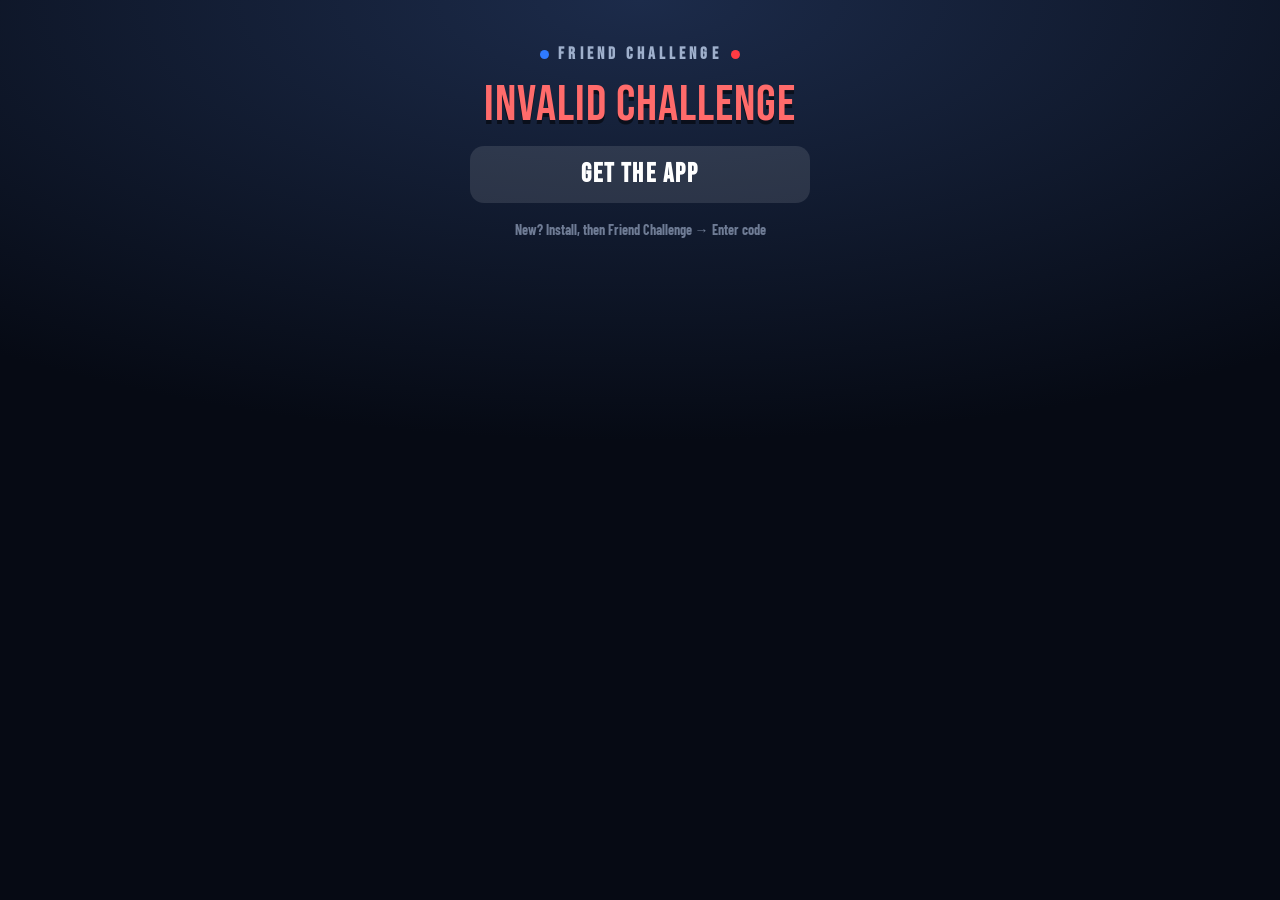
==== c/index.html @ f09fc26f "Friend Challenge link page (/c/)" ====
<!doctype html>
<html lang="en">
<head>
<meta charset="utf-8">
<meta name="viewport" content="width=device-width,initial-scale=1">
<title>Taekwondo Challenge</title>
<meta property="og:title" content="Taekwondo Master: Friend Challenge">
<meta property="og:description" content="How many boards can you break in 30 seconds?">
<style>
  @font-face{font-family:"BHS";src:url(fonts/bhs_ko.woff2) format("woff2");font-display:swap}
  @font-face{font-family:"Bebas";src:url(fonts/bebas.woff2) format("woff2");font-display:swap}
  @font-face{font-family:"Barlow";font-weight:700;src:url(fonts/barlow700.woff2) format("woff2");font-display:swap}
  :root{--sub:#9fb0cc;--gold:#ffd23f}
  *{box-sizing:border-box}
  body{margin:0;min-height:100vh;background:radial-gradient(120% 70% at 50% 0%,#1c2b4a 0%,#060a14 70%);color:#fff;
    font-family:"Barlow","BHS","Apple SD Gothic Neo","Malgun Gothic",sans-serif;font-weight:700;display:flex;justify-content:center;padding:44px 20px}
  html[lang=ko] body{font-family:"BHS","Apple SD Gothic Neo","Malgun Gothic",sans-serif;font-weight:400}
  main{width:100%;max-width:340px;text-align:center;display:flex;flex-direction:column;align-items:center;gap:16px}
  .tag{display:flex;align-items:center;gap:9px;font-family:"Bebas","BHS",sans-serif;font-size:17px;letter-spacing:.24em;color:var(--sub)}
  html[lang=ko] .tag{font-size:15px;letter-spacing:.12em}
  .tag:before,.tag:after{content:"";width:9px;height:9px;border-radius:50%;background:#2f7bff}.tag:after{background:#ff3b43}
  h1{font-family:"Bebas","BHS",sans-serif;font-weight:400;font-size:50px;line-height:1;margin:0;letter-spacing:.02em;text-shadow:0 4px 0 #0008}
  html[lang=ko] h1{font-family:"BHS",sans-serif;font-size:40px;letter-spacing:0}
  .card{width:200px;border-radius:18px;padding:18px 12px 8px;background:linear-gradient(160deg,#3d86ff,#1646a8);box-shadow:0 6px 0 #0006;display:flex;flex-direction:column;align-items:center}
  .card i{font-style:normal;font-size:20px;max-width:100%;overflow:hidden;text-overflow:ellipsis;white-space:nowrap;opacity:.95}
  .card b{font-family:"Bebas",sans-serif;font-weight:400;font-size:112px;line-height:1;letter-spacing:.02em;text-shadow:0 5px 0 #0004;margin-top:2px}
  .sub{font-size:17px;color:var(--sub)}
  .code{display:flex;align-items:center;gap:10px;font-size:15px;color:#7f8fab}
  .code b{color:#e8eef8;letter-spacing:.16em;font-family:"Bebas",sans-serif;font-weight:400;font-size:24px}
  .code button{border:1px solid #2a3550;background:transparent;color:var(--sub);border-radius:8px;padding:5px 11px;font:inherit;font-size:14px;cursor:pointer}
  .btn{display:block;width:100%;border-radius:14px;padding:15px;font-size:20px;text-decoration:none}
  html:not([lang=ko]) .btn{font-family:"Bebas",sans-serif;font-size:26px;letter-spacing:.08em;padding:13px}
  .main{background:var(--gold);color:#10151f;box-shadow:0 4px 0 #b88d00}
  .sec{background:#ffffff1c;color:#fff}
  .hint{font-size:14px;color:#6f7c95;line-height:1.6}
  .err{color:#ff6b6b}
  html[lang=ko] .sub,html[lang=ko] .hint,html[lang=ko] .code span,html[lang=ko] .code button{font-family:"Apple SD Gothic Neo","Malgun Gothic",sans-serif;font-weight:700}
</style>
</head>
<body>
<main>
  <div class="tag" id="tag">FRIEND CHALLENGE</div>
  <h1 id="head">Challenge!</h1>
  <div class="card" id="card"><i id="who"></i><b id="num"></b></div>
  <div class="sub" id="sub">30 seconds · can you beat it?</div>
  <div class="code" id="codeRow"><span id="codeLabel">CODE</span><b id="code"></b><button id="copy">Copy</button></div>
  <a class="btn main" id="open" href="#">Play in the app</a>
  <a class="btn sec" id="ios" href="https://apps.apple.com/app/id6821990357?pt=challenge&amp;ct=friend-challenge">Get the app</a>
  <div class="hint" id="hint">New? Install, then Friend Challenge → Enter code</div>
</main>
<script>
(function () {
  var q = new URLSearchParams(location.search);
  var K = q.get('l') === 'ko' || (!q.get('l') && /^ko/i.test(navigator.language || ''));
  var AB = '23456789ABCDEFGHJKLMNPQRSTUVWXYZ';
  function dec(code) {   // 앱(chDec)과 같은 방식
    var s = String(code || '').toUpperCase().replace(/[^0-9A-Z]/g, '').replace(/O/g, '0').replace(/I/g, '1');
    if (s.length !== 7) return null;
    var c = 0, v = 0, i;
    for (i = 0; i < 6; i++) { if (AB.indexOf(s[i]) < 0) return null; c = (c * 7 + AB.indexOf(s[i]) + i) % 32; }
    if (AB[c] !== s[6]) return null;
    for (i = 0; i < 6; i++) v = v * 32 + AB.indexOf(s[i]);
    return { n: v % 1024, code: s.slice(0, 3) + '-' + s.slice(3) };
  }
  var $ = function (id) { return document.getElementById(id); };
  var name = (q.get('n') || '').slice(0, 12), d = dec(q.get('k'));
  document.documentElement.lang = K ? 'ko' : 'en';
  if (K) {
    document.title = '태권도 격파 도전장';
    $('tag').textContent = '친구 도전장'; $('head').textContent = '도전장 도착!';
    $('sub').textContent = '30초 격파 · 넘어 볼래?'; $('codeLabel').textContent = '코드'; $('copy').textContent = '복사';
    $('open').textContent = '앱에서 도전하기'; $('ios').textContent = '앱 받기';
    $('hint').textContent = '처음이면 설치 후 친구 도전장 → 받은 코드 입력';
  }
  if (!d) {
    $('head').innerHTML = '<span class="err">' + (K ? '도전장이 올바르지 않아요' : 'Invalid challenge') + '</span>';
    ['card', 'sub', 'codeRow', 'open'].forEach(function (id) { $(id).style.display = 'none'; });
    return;
  }
  $('who').textContent = name || (K ? '친구' : 'Friend');
  $('num').textContent = d.n;
  $('code').textContent = d.code;
  $('open').href = 'taekwondomaster://c?k=' + encodeURIComponent(d.code) + (name ? '&n=' + encodeURIComponent(name) : '');
  $('copy').onclick = function () {
    var b = this;
    (navigator.clipboard ? navigator.clipboard.writeText(d.code) : Promise.reject()).then(function () { b.textContent = K ? '복사됨 ✓' : 'Copied ✓'; }).catch(function () {});
  };
})();
</script>
</body>
</html>
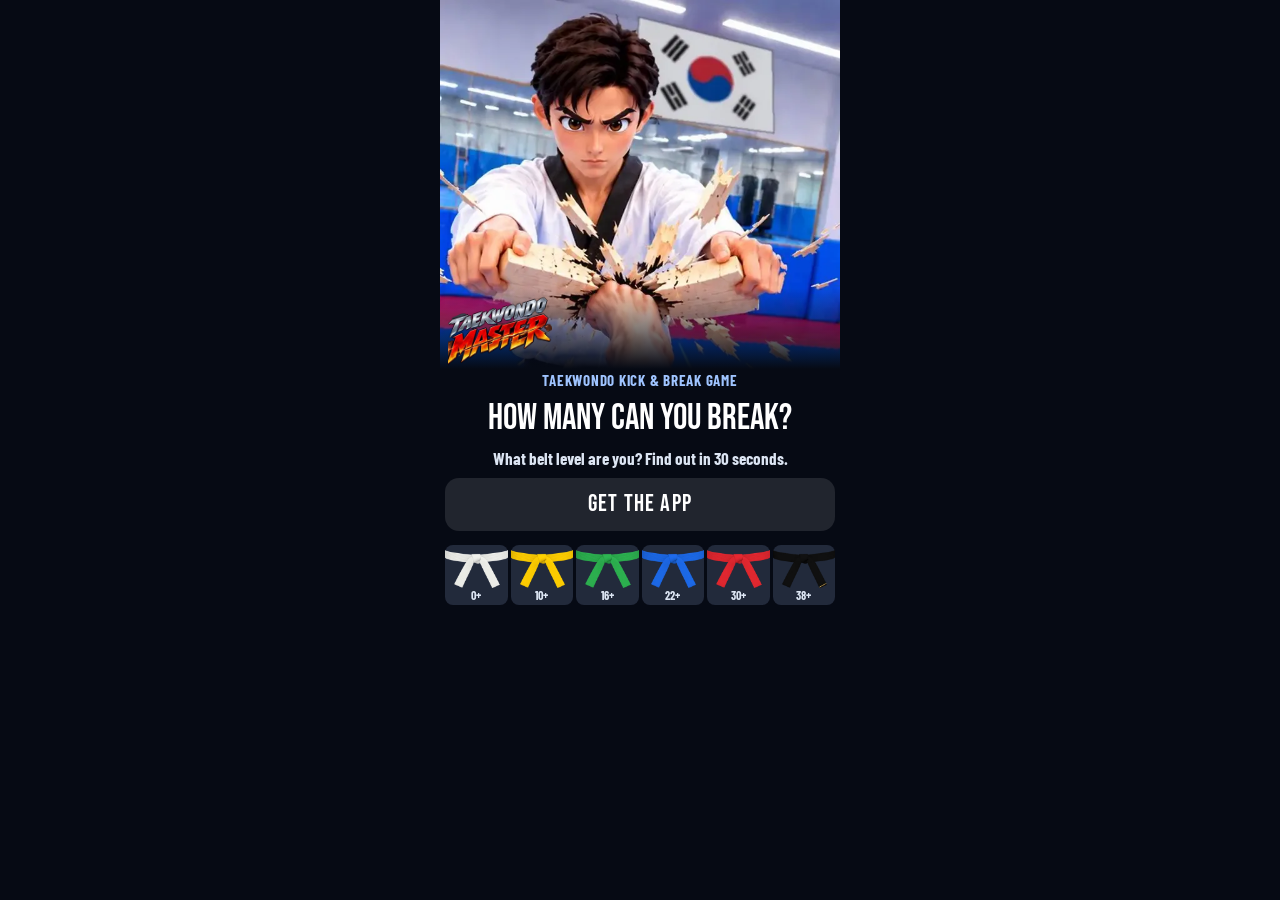
==== commit f8f5a9ca: "Friend Challenge link page: OG preview images (ko/en), animated kick hero, belt levels, /c/ko/ Co-Au" ====
--- a/c/index.html
+++ b/c/index.html
@@ -4,88 +4,38 @@
 <meta charset="utf-8">
 <meta name="viewport" content="width=device-width,initial-scale=1">
 <title>Taekwondo Challenge</title>
-<meta property="og:title" content="Taekwondo Master: Friend Challenge">
-<meta property="og:description" content="How many boards can you break in 30 seconds?">
-<style>
-  @font-face{font-family:"BHS";src:url(fonts/bhs_ko.woff2) format("woff2");font-display:swap}
-  @font-face{font-family:"Bebas";src:url(fonts/bebas.woff2) format("woff2");font-display:swap}
-  @font-face{font-family:"Barlow";font-weight:700;src:url(fonts/barlow700.woff2) format("woff2");font-display:swap}
-  :root{--sub:#9fb0cc;--gold:#ffd23f}
-  *{box-sizing:border-box}
-  body{margin:0;min-height:100vh;background:radial-gradient(120% 70% at 50% 0%,#1c2b4a 0%,#060a14 70%);color:#fff;
-    font-family:"Barlow","BHS","Apple SD Gothic Neo","Malgun Gothic",sans-serif;font-weight:700;display:flex;justify-content:center;padding:44px 20px}
-  html[lang=ko] body{font-family:"BHS","Apple SD Gothic Neo","Malgun Gothic",sans-serif;font-weight:400}
-  main{width:100%;max-width:340px;text-align:center;display:flex;flex-direction:column;align-items:center;gap:16px}
-  .tag{display:flex;align-items:center;gap:9px;font-family:"Bebas","BHS",sans-serif;font-size:17px;letter-spacing:.24em;color:var(--sub)}
-  html[lang=ko] .tag{font-size:15px;letter-spacing:.12em}
-  .tag:before,.tag:after{content:"";width:9px;height:9px;border-radius:50%;background:#2f7bff}.tag:after{background:#ff3b43}
-  h1{font-family:"Bebas","BHS",sans-serif;font-weight:400;font-size:50px;line-height:1;margin:0;letter-spacing:.02em;text-shadow:0 4px 0 #0008}
-  html[lang=ko] h1{font-family:"BHS",sans-serif;font-size:40px;letter-spacing:0}
-  .card{width:200px;border-radius:18px;padding:18px 12px 8px;background:linear-gradient(160deg,#3d86ff,#1646a8);box-shadow:0 6px 0 #0006;display:flex;flex-direction:column;align-items:center}
-  .card i{font-style:normal;font-size:20px;max-width:100%;overflow:hidden;text-overflow:ellipsis;white-space:nowrap;opacity:.95}
-  .card b{font-family:"Bebas",sans-serif;font-weight:400;font-size:112px;line-height:1;letter-spacing:.02em;text-shadow:0 5px 0 #0004;margin-top:2px}
-  .sub{font-size:17px;color:var(--sub)}
-  .code{display:flex;align-items:center;gap:10px;font-size:15px;color:#7f8fab}
-  .code b{color:#e8eef8;letter-spacing:.16em;font-family:"Bebas",sans-serif;font-weight:400;font-size:24px}
-  .code button{border:1px solid #2a3550;background:transparent;color:var(--sub);border-radius:8px;padding:5px 11px;font:inherit;font-size:14px;cursor:pointer}
-  .btn{display:block;width:100%;border-radius:14px;padding:15px;font-size:20px;text-decoration:none}
-  html:not([lang=ko]) .btn{font-family:"Bebas",sans-serif;font-size:26px;letter-spacing:.08em;padding:13px}
-  .main{background:var(--gold);color:#10151f;box-shadow:0 4px 0 #b88d00}
-  .sec{background:#ffffff1c;color:#fff}
-  .hint{font-size:14px;color:#6f7c95;line-height:1.6}
-  .err{color:#ff6b6b}
-  html[lang=ko] .sub,html[lang=ko] .hint,html[lang=ko] .code span,html[lang=ko] .code button{font-family:"Apple SD Gothic Neo","Malgun Gothic",sans-serif;font-weight:700}
-</style>
+<meta name="description" content="Kick, break and find your belt level. Taekwondo Master: Kick &amp; Break">
+<!-- 메신저 미리보기. og:url 은 일부러 안 넣음: 넣으면 도전장 코드(?k=)가 빠진 주소로 열릴 수 있음 -->
+<meta property="og:type" content="website">
+<meta property="og:locale" content="en_US">
+<meta property="og:title" content="30-second board break challenge · How many can you break?">
+<meta property="og:description" content="Kick, break and find your belt level. Taekwondo Master: Kick &amp; Break">
+<meta property="og:image" content="https://taekwondo-master.github.io/c/img/og_en.jpg">
+<meta property="og:image:type" content="image/jpeg">
+<meta property="og:image:width" content="1200">
+<meta property="og:image:height" content="630">
+<meta name="twitter:card" content="summary_large_image">
+<meta name="twitter:image" content="https://taekwondo-master.github.io/c/img/og_en.jpg">
+<link rel="stylesheet" href="/c/page.css">
 </head>
 <body>
 <main>
-  <div class="tag" id="tag">FRIEND CHALLENGE</div>
-  <h1 id="head">Challenge!</h1>
-  <div class="card" id="card"><i id="who"></i><b id="num"></b></div>
-  <div class="sub" id="sub">30 seconds · can you beat it?</div>
-  <div class="code" id="codeRow"><span id="codeLabel">CODE</span><b id="code"></b><button id="copy">Copy</button></div>
-  <a class="btn main" id="open" href="#">Play in the app</a>
-  <a class="btn sec" id="ios" href="https://apps.apple.com/app/id6821990357?pt=challenge&amp;ct=friend-challenge">Get the app</a>
-  <div class="hint" id="hint">New? Install, then Friend Challenge → Enter code</div>
+  <div class="hero">
+    <div class="scene"><img src="/c/img/cue_ap.webp" alt=""><img class="hit" src="/c/img/hit_ap.webp" alt="30-second board break challenge · How many can you break?"></div>
+    <div class="flash"></div><img class="logo" src="/c/img/logo.webp" alt="Taekwondo Master">
+  </div>
+  <div class="body">
+    <div class="game" id="game"></div>
+    <h1 id="head"></h1>
+    <div class="card" id="card"><div class="score"><b id="num"></b><span id="unit"></span></div><div class="tier"><img id="tierImg" alt=""><div class="big" id="tierName"></div></div></div>
+    <div class="ask" id="ask"></div>
+    <a class="btn main" id="open" href="#"></a>
+    <a class="btn sec" id="ios" href="https://apps.apple.com/app/id6821990357?pt=challenge&amp;ct=friend-challenge"></a>
+    <div class="code" id="codeRow"><span id="codeLabel"></span><b id="code"></b><button id="copy"></button></div>
+    <div class="belts" id="belts"></div>
+    <div class="hint" id="hint"></div>
+  </div>
 </main>
-<script>
-(function () {
-  var q = new URLSearchParams(location.search);
-  var K = q.get('l') === 'ko' || (!q.get('l') && /^ko/i.test(navigator.language || ''));
-  var AB = '23456789ABCDEFGHJKLMNPQRSTUVWXYZ';
-  function dec(code) {   // 앱(chDec)과 같은 방식
-    var s = String(code || '').toUpperCase().replace(/[^0-9A-Z]/g, '').replace(/O/g, '0').replace(/I/g, '1');
-    if (s.length !== 7) return null;
-    var c = 0, v = 0, i;
-    for (i = 0; i < 6; i++) { if (AB.indexOf(s[i]) < 0) return null; c = (c * 7 + AB.indexOf(s[i]) + i) % 32; }
-    if (AB[c] !== s[6]) return null;
-    for (i = 0; i < 6; i++) v = v * 32 + AB.indexOf(s[i]);
-    return { n: v % 1024, code: s.slice(0, 3) + '-' + s.slice(3) };
-  }
-  var $ = function (id) { return document.getElementById(id); };
-  var name = (q.get('n') || '').slice(0, 12), d = dec(q.get('k'));
-  document.documentElement.lang = K ? 'ko' : 'en';
-  if (K) {
-    document.title = '태권도 격파 도전장';
-    $('tag').textContent = '친구 도전장'; $('head').textContent = '도전장 도착!';
-    $('sub').textContent = '30초 격파 · 넘어 볼래?'; $('codeLabel').textContent = '코드'; $('copy').textContent = '복사';
-    $('open').textContent = '앱에서 도전하기'; $('ios').textContent = '앱 받기';
-    $('hint').textContent = '처음이면 설치 후 친구 도전장 → 받은 코드 입력';
-  }
-  if (!d) {
-    $('head').innerHTML = '<span class="err">' + (K ? '도전장이 올바르지 않아요' : 'Invalid challenge') + '</span>';
-    ['card', 'sub', 'codeRow', 'open'].forEach(function (id) { $(id).style.display = 'none'; });
-    return;
-  }
-  $('who').textContent = name || (K ? '친구' : 'Friend');
-  $('num').textContent = d.n;
-  $('code').textContent = d.code;
-  $('open').href = 'taekwondomaster://c?k=' + encodeURIComponent(d.code) + (name ? '&n=' + encodeURIComponent(name) : '');
-  $('copy').onclick = function () {
-    var b = this;
-    (navigator.clipboard ? navigator.clipboard.writeText(d.code) : Promise.reject()).then(function () { b.textContent = K ? '복사됨 ✓' : 'Copied ✓'; }).catch(function () {});
-  };
-})();
-</script>
+<script src="/c/page.js"></script>
 </body>
 </html>
--- a/c/page.css
+++ b/c/page.css
@@ -0,0 +1,52 @@
+@font-face{font-family:"BHS";src:url(fonts/bhs_ko.woff2) format("woff2");font-display:swap}
+@font-face{font-family:"Bebas";src:url(fonts/bebas.woff2) format("woff2");font-display:swap}
+@font-face{font-family:"Barlow";font-weight:700;src:url(fonts/barlow700.woff2) format("woff2");font-display:swap}
+:root{--sub:#9fb0cc;--gold:#ffd23f}
+*{box-sizing:border-box}
+body{margin:0;min-height:100vh;background:#060a14;color:#fff;font-family:"Barlow",sans-serif;font-weight:700;display:flex;justify-content:center}
+main{width:100%;max-width:430px;text-align:center;padding-bottom:28px}
+h1,.big,.btn{font-family:"Bebas","BHS",sans-serif;font-weight:400}
+html[lang=ko] body{font-family:"Apple SD Gothic Neo","Malgun Gothic",sans-serif}
+html[lang=ko] h1,html[lang=ko] .big,html[lang=ko] .btn{font-family:"BHS",sans-serif}
+
+/* 움직이는 장면: 준비 → 발차기 격파(2.4초 반복). 태극기 자리는 두 장면이 같음 */
+/* 그림 비율 그대로: 위쪽 태극기가 잘리지 않게 높이를 따로 줄이지 말 것 */
+.hero{position:relative;width:100%;max-width:400px;margin:0 auto;aspect-ratio:640/590;overflow:hidden;background:#12205e}
+.scene{position:absolute;inset:0;animation:shake 2.4s infinite}
+.scene img{position:absolute;left:0;top:0;width:100%;height:100%;object-fit:cover}
+.scene .hit{animation:hit 2.4s infinite}
+.flash{position:absolute;inset:0;background:#fff;opacity:0;animation:flash 2.4s infinite}
+.hero:after{content:"";position:absolute;left:0;right:0;bottom:0;height:22%;background:linear-gradient(#060a1400,#060a14)}
+.logo{position:absolute;left:8px;bottom:0;width:104px;z-index:2}
+@keyframes hit{0%,32%{opacity:0}33%,92%{opacity:1}100%{opacity:0}}
+@keyframes flash{0%,32%{opacity:0}33%{opacity:.55}40%,100%{opacity:0}}
+@keyframes shake{0%,32%,44%,100%{transform:none}34%{transform:translate(-6px,4px) scale(1.04)}37%{transform:translate(5px,-3px) scale(1.03)}40%{transform:translate(-2px,1px) scale(1.01)}}
+@media (prefers-reduced-motion:reduce){.scene,.scene .hit,.flash{animation:none}}
+
+.body{padding:0 20px;display:flex;flex-direction:column;align-items:center;gap:10px}
+.game{font-size:15px;color:#9fc4ff;letter-spacing:.05em;margin-top:2px}
+h1{font-size:36px;line-height:1.1;margin:0;max-width:100%;overflow-wrap:anywhere}
+html[lang=ko] h1{font-size:30px}
+.card{width:100%;border-radius:18px;padding:8px 14px;background:linear-gradient(160deg,#3d86ff,#1646a8);display:flex;align-items:center;justify-content:space-around}
+.score{display:flex;align-items:baseline;gap:5px}
+.score b{font-family:"Bebas",sans-serif;font-weight:400;font-size:88px;line-height:1}
+.score span{font-size:19px;white-space:nowrap}
+.tier{background:#eef3fb;border-radius:12px;padding:4px 8px 6px;display:flex;flex-direction:column;align-items:center}
+.tier img{width:92px}
+.tier .big{font-size:20px;line-height:1.1;color:#10151f}
+.ask{font-size:17px;color:#dce5f3}
+html[lang=ko] .ask{font-size:16px;word-break:keep-all}
+.btn{display:block;width:100%;border-radius:14px;padding:12px;font-size:24px;line-height:1.2;letter-spacing:.05em;text-decoration:none}
+html[lang=ko] .btn{font-size:20px;letter-spacing:0}
+.main{background:var(--gold);color:#10151f;box-shadow:0 4px 0 #b88d00}
+.sec{background:#ffffff1c;color:#fff}
+.code{display:flex;align-items:center;gap:10px;font-size:14px;color:#7f8fab}
+.code b{color:#e8eef8;letter-spacing:.16em;font-family:"Bebas",sans-serif;font-weight:400;font-size:24px}
+.code button{border:1px solid #2a3550;background:transparent;color:var(--sub);border-radius:8px;padding:5px 11px;font:inherit;cursor:pointer}
+.belts{width:100%;display:flex;gap:3px;margin-top:4px}
+.belts div{flex:1;min-width:0;border-radius:8px;padding:5px 0 3px;font-size:12px;color:#dce5f3;background:#5b6b8a55}
+.belts div.on{background:#ffd23f30;outline:2px solid var(--gold);color:var(--gold)}
+.belts img{display:block;width:100%}
+.hint{font-size:13px;color:#6f7c95;line-height:1.5}
+.err{color:#ff6b6b}
+[hidden]{display:none!important}
